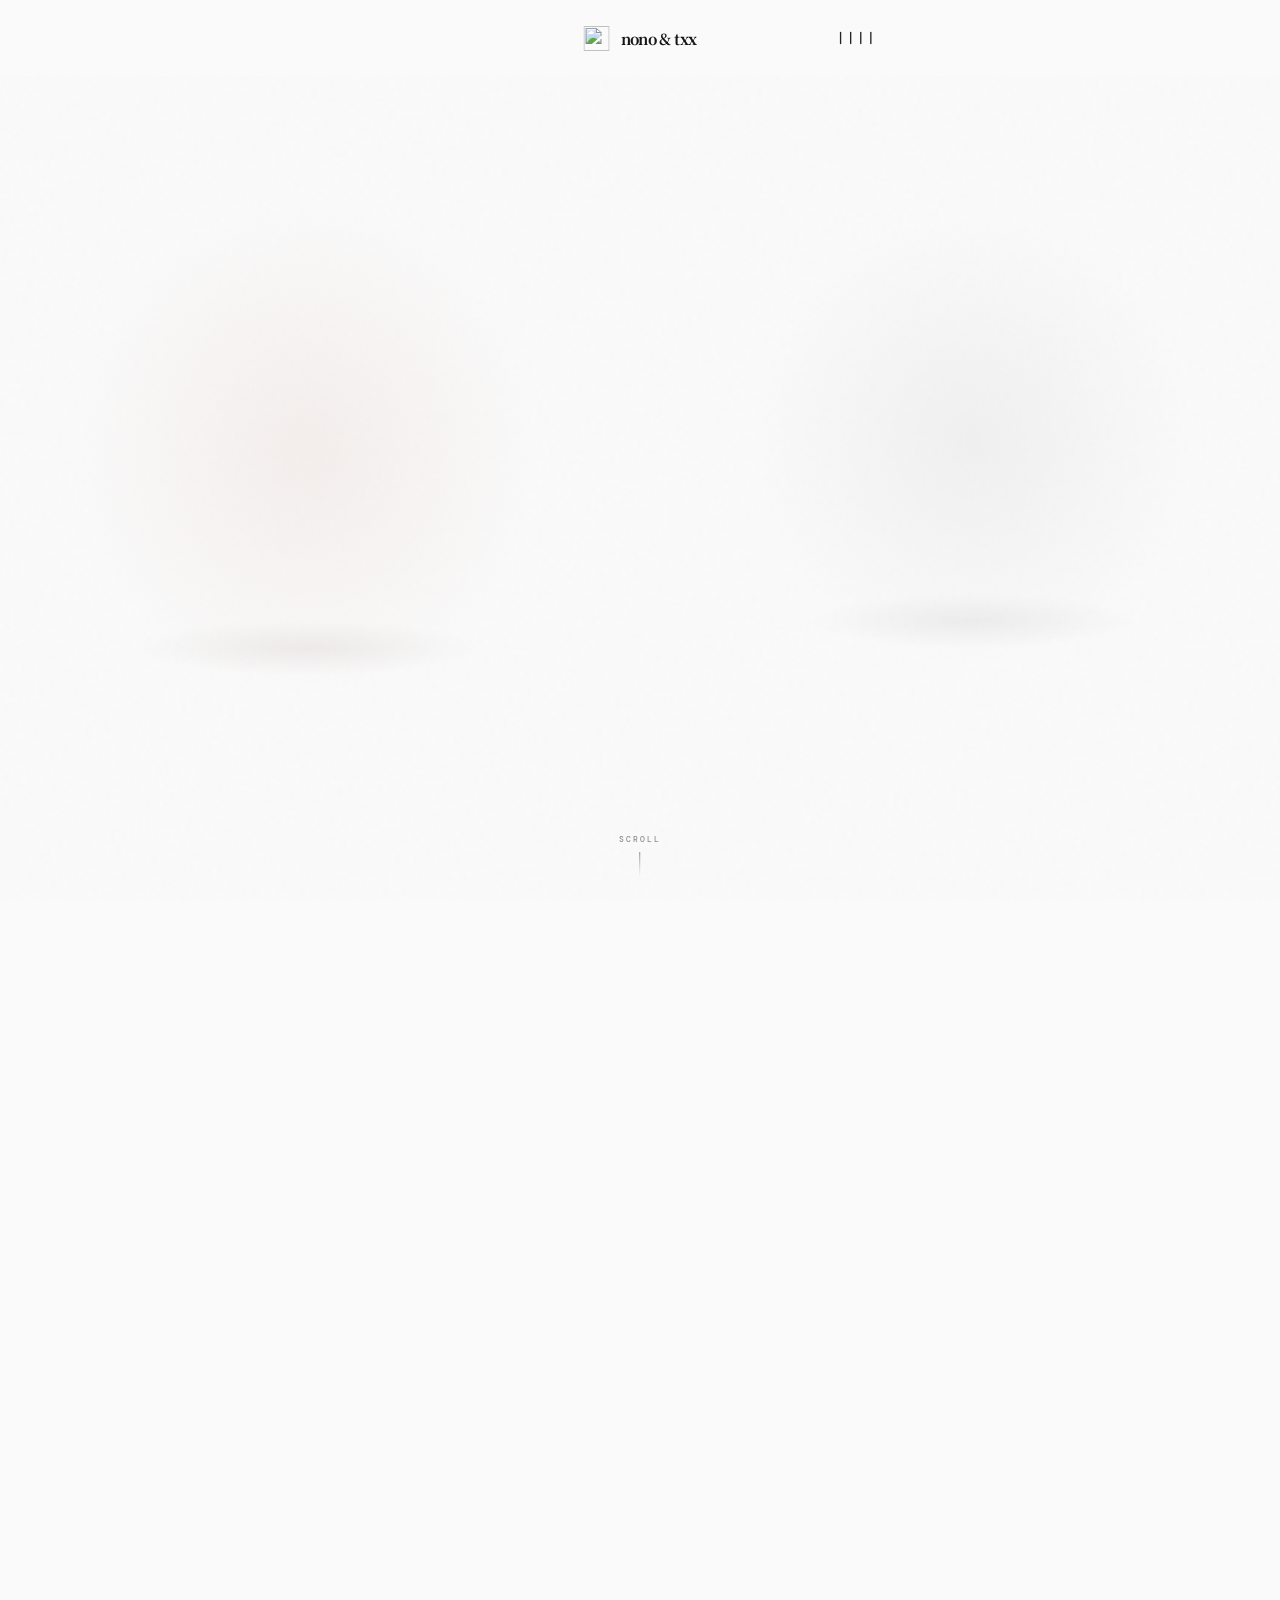
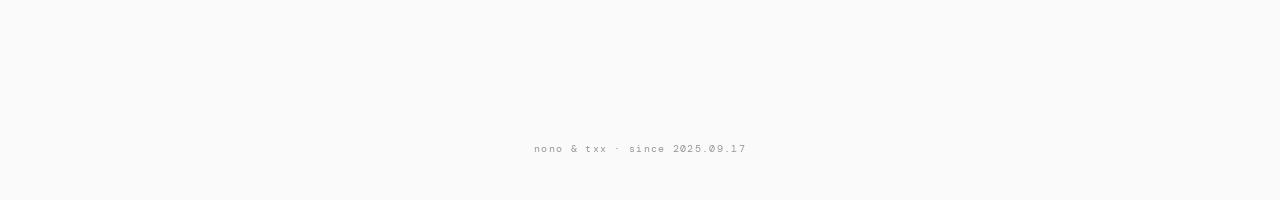
==== index.html @ c2d9bd1e "Publish public website" ====
<!doctype html>
<html lang="zh-CN">
<head>
  <meta charset="UTF-8"><meta name="viewport" content="width=device-width,initial-scale=1"><meta name="theme-color" content="#fafafa">
  <link rel="icon" type="image/png" href="assets/site-logo-128.png">
  <link rel="apple-touch-icon" href="assets/site-logo.png">
  <link rel="stylesheet" href="assets/page-transitions.css">
  <link rel="preconnect" href="https://fonts.googleapis.com">
  <link rel="preconnect" href="https://fonts.gstatic.com" crossorigin>
  <link rel="stylesheet" href="https://fonts.googleapis.com/css2?family=DM+Mono:wght@400;500&family=Noto+Serif+SC:wght@500;600;700;900&family=Plus+Jakarta+Sans:wght@400;500;600;700;800&display=swap" media="print" onload="this.media='all'">
  <noscript><link rel="stylesheet" href="https://fonts.googleapis.com/css2?family=DM+Mono:wght@400;500&family=Noto+Serif+SC:wght@500;600;700;900&family=Plus+Jakarta+Sans:wght@400;500;600;700;800&display=swap"></noscript>
  <title>nono&amp;txx</title>
  <style>
    :root{--ink:var(--ui-ink);--paper:var(--ui-bg);--line:var(--ui-line);--mist:#e7e4dc;--coral:var(--ui-accent);--lime:#d5f05d;--blue:var(--ui-accent);--muted:var(--ui-muted);font-family:var(--ui-font-sans);color:var(--ink);background:var(--paper)}*{box-sizing:border-box}html{scroll-behavior:smooth}body{min-width:320px;margin:0;overflow-x:hidden;background:var(--paper)}button,input,textarea,select{font:inherit}button{cursor:pointer}button:focus-visible,a:focus-visible,input:focus-visible,textarea:focus-visible{outline-color:var(--ui-focus);outline-offset:3px}.site-header{position:relative;z-index:10;display:flex;align-items:center;justify-content:space-between;max-width:1440px;height:84px;margin:auto;padding:0 34px}.wordmark{display:flex;gap:11px;align-items:center;padding:0;color:inherit;border:0;background:none;font-size:.95rem;font-weight:800;letter-spacing:-.04em}.mark{display:grid;width:27px;height:27px;place-items:center;color:var(--ink);border-radius:50%;background:var(--lime);font-size:13px;box-shadow:3px 3px 0 var(--ink)}.header-right{display:flex;gap:19px;align-items:center;color:#60605b;font:11px "DM Mono",monospace;letter-spacing:.04em}.round-btn,.write-btn,.archive-btn,.filter,.view-btn,.edit-btn,.close{color:inherit;border:0;background:none}.round-btn{display:grid;width:34px;height:34px;padding:0;place-items:center;border:1px solid #c8c4b9;border-radius:50%}.round-btn:hover{color:var(--coral);border-color:var(--coral)}
    .hero-wrap{position:relative;z-index:1;max-width:1440px;margin:auto;padding:15px 34px 80px}.hero{position:relative;isolation:isolate;min-height:635px;padding:clamp(40px,7vw,108px) clamp(28px,7.5vw,110px);overflow:hidden;color:#f7f5ef;border-radius:32px;background:#0d0f12}.hero:before{position:absolute;z-index:-2;inset:0;content:"";background:radial-gradient(circle at 21% 0%,#1f342d 0,transparent 35%),radial-gradient(circle at 92% 95%,#6d2a27 0,transparent 45%),#0d0f12}.hero:after{position:absolute;z-index:-1;top:-54%;right:-17%;width:76%;aspect-ratio:1;content:"";border:1px solid #ffffff1b;border-radius:50%;box-shadow:0 0 0 58px #ffffff08,0 0 0 116px #ffffff06,0 0 0 174px #ffffff04}.hero>.eyebrow,.hero>h1,.hero>.hero-copy,.hero>.hero-actions{position:relative;z-index:2}.hero>.hero-note,.hero>.orbit,.hero>.ticker{z-index:2}.ambient-canvas{position:absolute;z-index:0;inset:0;width:100%;height:100%;pointer-events:none;mix-blend-mode:screen;opacity:.78}.hero-grid{position:absolute;z-index:1;inset:0;pointer-events:none;opacity:.28;background-image:linear-gradient(#fff5 1px,transparent 1px),linear-gradient(90deg,#fff5 1px,transparent 1px);background-size:92px 92px;mask-image:radial-gradient(ellipse 75% 75% at 68% 45%,#000,transparent 83%)}.ambient-blobs{position:absolute;z-index:1;inset:0;overflow:hidden;pointer-events:none}.ambient-blobs i{position:absolute;display:block;width:33vw;height:33vw;min-width:300px;min-height:300px;border-radius:50%;filter:blur(68px);opacity:.17;mix-blend-mode:screen}.ambient-blobs i:first-child{top:-18%;right:7%;background:#e4674f;animation:drift-one 18s ease-in-out infinite alternate}.ambient-blobs i:nth-child(2){bottom:-27%;left:25%;background:#d5f05d;animation:drift-two 23s ease-in-out infinite alternate}@keyframes drift-one{to{transform:translate3d(-13%,18%,0) scale(1.15)}}@keyframes drift-two{to{transform:translate3d(18%,-12%,0) scale(.82)}}.eyebrow{display:flex;gap:9px;align-items:center;margin:0 0 24px;color:#d2d0c8;font:500 11px/1 "DM Mono",monospace;letter-spacing:.1em}.pulse{display:block;width:7px;height:7px;border-radius:50%;background:var(--lime);box-shadow:0 0 0 5px #d5f05d26}.hero h1{max-width:690px;margin:0;font:600 clamp(3.4rem,7.2vw,7.2rem)/.99 "Noto Serif SC","Songti SC",serif;letter-spacing:-.09em}.hero h1 em{color:var(--lime);font-style:normal}.hero-copy{max-width:408px;margin:31px 0 34px;color:#cdcbc4;font-size:15px;line-height:1.8}.hero-actions{display:flex;flex-wrap:wrap;gap:12px;align-items:center}.write-btn{position:relative;display:inline-flex;gap:24px;align-items:center;min-height:50px;padding:0 14px 0 20px;overflow:hidden;color:var(--ink);border-radius:999px;background:var(--lime);font-size:13px;font-weight:800;transition:transform .25s ease,background .25s}.write-btn b{display:grid;width:29px;height:29px;place-items:center;color:var(--paper);border-radius:50%;background:var(--ink);font-size:16px;transition:transform .25s}.write-btn:hover{background:#e5fb8f}.write-btn:hover b{transform:rotate(90deg)}.text-link{display:inline-flex;gap:8px;align-items:center;padding:12px;color:#e5e3dc;border:0;background:transparent;font-size:12px;font-weight:700}.text-link:after{content:"↗";font-size:17px;transition:transform .22s}.text-link:hover:after{transform:translate(3px,-3px)}.hero-note{position:absolute;right:8.2%;bottom:63px;width:184px;color:#dad8d1;font:11px/1.7 "DM Mono",monospace}.hero-note:before{display:block;width:28px;height:1px;margin-bottom:13px;content:"";background:var(--coral)}
    .orbit{position:absolute;right:3.7%;top:84px;width:min(36vw,455px);height:415px;pointer-events:none}.orbit-line{position:absolute;inset:22px 0 0 18px;border:1px solid #fff2;border-radius:50%;transform:rotate(-27deg)}.orbit-line:after{position:absolute;top:29px;right:11px;width:13px;height:13px;content:"";border-radius:50%;background:var(--coral);box-shadow:0 0 0 7px #ff6a4d22}.polaroid{position:absolute;overflow:hidden;border:1px solid #ffffff28;box-shadow:0 20px 50px #0006;pointer-events:auto;transform-style:preserve-3d;transition:transform .25s ease,box-shadow .25s ease;will-change:transform}.polaroid:hover{box-shadow:0 28px 65px #0009}.polaroid img{display:block;width:100%;height:100%;object-fit:cover;pointer-events:none;filter:saturate(.88) contrast(1.03)}.polaroid:after{position:absolute;right:13px;bottom:12px;display:grid;width:24px;height:24px;place-items:center;color:var(--ink);border-radius:50%;background:var(--lime);content:"♡";font-size:15px}.photo-a{top:0;left:11%;width:183px;height:238px;transform:rotate(-7deg)}.photo-b{top:123px;right:4%;width:209px;height:267px;transform:rotate(9deg)}.photo-c{bottom:8px;left:30%;width:152px;height:176px;transform:rotate(-1deg)}.ticker{position:absolute;right:0;bottom:0;left:0;display:flex;height:57px;overflow:hidden;color:#8e8d87;border-top:1px solid #ffffff1a;white-space:nowrap;font:500 10px/57px "DM Mono",monospace;letter-spacing:.14em}.ticker div{display:flex;flex-shrink:0;min-width:max-content;animation:ticker 30s linear infinite}.ticker span{padding:0 31px}.ticker b{color:var(--lime);font-size:13px}@keyframes ticker{to{transform:translateX(-100%)}}
    .dashboard{position:relative;z-index:1;max-width:1372px;margin:0 auto;padding:4px 34px 110px}.control-row{display:flex;gap:22px;align-items:center;justify-content:space-between;padding:0 0 24px;border-bottom:1px solid var(--line)}.views{display:flex;gap:6px}.view-btn{min-height:36px;padding:0 12px;color:#77756e;border-radius:999px;font-size:12px;font-weight:700}.view-btn.active{color:var(--paper);background:var(--ink)}.control-right{display:flex;gap:12px;align-items:center}.search{display:flex;gap:9px;align-items:center;width:210px;height:36px;padding:0 11px;border-bottom:1px solid #aaa69b}.search input{width:100%;color:var(--ink);border:0;outline:0;background:transparent;font-size:12px}.search input::placeholder{color:#97948a}.archive-btn{display:inline-flex;gap:7px;align-items:center;min-height:36px;padding:0 13px;border:1px solid var(--ink);border-radius:999px;font-size:12px;font-weight:800;transition:color .2s,background .2s}.archive-btn:hover{color:var(--paper);background:var(--ink)}
    .overview{display:grid;grid-template-columns:1.06fr 1.7fr .74fr;gap:18px;margin:37px 0 82px}.stat-panel{min-height:307px;padding:27px;border-radius:17px;background:#e7e4dc}.stat-label,.panel-label{color:#696861;font:500 10px/1 "DM Mono",monospace;letter-spacing:.12em}.number{margin:50px 0 3px;font:700 clamp(4.4rem,8vw,7.2rem)/.82 "DM Mono",monospace;letter-spacing:-.11em}.stat-panel p{max-width:200px;margin:20px 0 0;color:#66655f;font-size:12px;line-height:1.65}.small-label{display:block;margin-top:22px;color:#85827a;font:10px "DM Mono",monospace}.map-panel{position:relative;min-height:307px;padding:27px;overflow:hidden;color:#f7f5ef;border-radius:17px;background:#252622}.map-panel:before{position:absolute;inset:0;content:"";opacity:.45;background:repeating-radial-gradient(circle at 50% 48%,transparent 0 39px,#e5e0ca11 40px 41px),repeating-linear-gradient(83deg,transparent 0 68px,#e5e0ca0e 69px 70px);transform:rotate(-10deg) scale(1.3)}.map-panel>*{position:relative}.map-panel h2{max-width:310px;margin:24px 0 0;font:600 27px/1.26 "Noto Serif SC",serif;letter-spacing:-.07em}.route{position:absolute;right:16%;bottom:53px;left:12%;height:81px;border-top:1px dashed #d5f05d;border-radius:50%;transform:rotate(-7deg)}.route:before,.route:after{position:absolute;width:11px;height:11px;content:"";border-radius:50%;background:var(--lime);box-shadow:0 0 0 5px #d5f05d29}.route:before{top:-6px;left:5%}.route:after{top:-4px;right:2%}.route-note{position:absolute;right:25px;bottom:25px;color:#dbd9d0;font:10px "DM Mono",monospace}.heart-panel{position:relative;min-height:307px;padding:27px;overflow:hidden;border-radius:17px;background:var(--coral)}.heart-panel:after{position:absolute;right:-28px;bottom:-48px;color:#ffb49f;content:"♡";font:220px/.75 Georgia,serif}.heart-panel .big-heart{position:relative;z-index:1;display:block;margin:55px 0 19px;color:#241d1d;font-size:80px;line-height:.8;transform:rotate(-9deg)}.heart-panel p{position:relative;z-index:1;max-width:135px;margin:0;color:#332323;font-size:12px;font-weight:700;line-height:1.55}
    .section-heading{display:flex;gap:18px;align-items:end;justify-content:space-between;margin-bottom:26px}.section-heading p{margin:0 0 12px;color:#77746d;font:500 10px "DM Mono",monospace;letter-spacing:.12em}.section-heading h2{margin:0;font:600 clamp(2rem,4vw,3.6rem)/1 "Noto Serif SC",serif;letter-spacing:-.08em}.section-heading>span{color:#77746d;font:11px "DM Mono",monospace}.memory-grid{display:grid;grid-auto-rows:234px;grid-template-columns:1.3fr .8fr .8fr;gap:14px}.memory-card{position:relative;isolation:isolate;padding:20px;overflow:hidden;color:#f8f6ee;border-radius:15px;background:#363633;transition:transform .3s cubic-bezier(.2,.8,.2,1),box-shadow .3s}.memory-card:hover{z-index:1;box-shadow:0 24px 38px #1717152b;transform:translateY(-7px)}.memory-card .cover{position:absolute;z-index:-1;inset:0;width:100%;height:100%;object-fit:cover;filter:brightness(.69) saturate(.84);transition:transform .8s cubic-bezier(.2,.8,.2,1),filter .5s}.memory-card:hover .cover{filter:brightness(.79) saturate(1);transform:scale(1.07)}.memory-card .card-top,.memory-card .card-bottom{position:relative;display:flex;gap:11px;justify-content:space-between}.memory-card .card-top{color:#ffffffb8;font:10px "DM Mono",monospace}.tag-dot{display:block;width:8px;height:8px;border-radius:50%;background:var(--lime)}.memory-card h3{position:absolute;bottom:17px;left:20px;max-width:80%;margin:0;font:600 clamp(1.15rem,2.2vw,1.8rem)/1.1 "Noto Serif SC",serif;letter-spacing:-.06em}.memory-card .card-bottom{position:absolute;right:19px;bottom:20px;width:30px;height:30px;align-items:center;justify-content:center;border:1px solid #fff8;border-radius:50%;font-size:18px}.memory-card.large{grid-row:span 2}.memory-card.text-card{color:var(--ink);background:var(--lime)}.memory-card.text-card .cover{display:none}.memory-card.text-card h3{position:relative;bottom:auto;left:auto;max-width:310px;margin:64px 0 0;font-size:clamp(1.8rem,3.7vw,3rem)}.memory-card.text-card .card-bottom{color:var(--ink);border-color:#1d1d1d}.memory-card.coral-card{background:var(--coral)}.memory-card.coral-card .cover{display:none}.memory-card.coral-card h3{bottom:20px}.memory-card.coral-card:after{position:absolute;top:-58px;right:-29px;color:#ffb6a4;content:"01";font:120px/.8 "DM Mono",monospace;letter-spacing:-.12em}.memory-card.wide{grid-column:span 2}
    .timeline-section{margin-top:102px}.timeline-controls{display:flex;flex-wrap:wrap;gap:8px;margin:0 0 28px}.filter{padding:7px 11px;color:#5d5c57;border:1px solid var(--line);border-radius:999px;font:11px "DM Mono",monospace;transition:.2s}.filter:hover,.filter.active{color:var(--ink);border-color:var(--ink);background:var(--lime)}.timeline{display:grid;grid-template-columns:220px 1fr;border-top:1px solid var(--ink)}.timeline-side{padding-top:20px}.timeline-side h3{margin:0;font:700 11px "DM Mono",monospace;letter-spacing:.1em}.timeline-side span{display:block;margin-top:10px;color:#77746d;font:11px/1.55 "DM Mono",monospace}.entry{position:relative;display:grid;grid-template-columns:83px 1fr auto auto;gap:20px;align-items:start;padding:23px 0;opacity:0;border-bottom:1px solid var(--line);transform:translateY(18px);transition:opacity .55s ease,transform .55s ease}.entry.revealed{opacity:1;transform:none}.entry-date{color:#6b6963;font:11px "DM Mono",monospace}.entry-date b{display:block;margin-top:4px;color:var(--ink);font-size:20px;letter-spacing:-.08em}.entry-info h3{margin:0;font:600 19px/1.2 "Noto Serif SC",serif;letter-spacing:-.05em}.entry-info p{max-width:490px;margin:7px 0 0;color:#65635d;font-size:12px;line-height:1.65}.entry-tags{margin-top:11px;color:#77746d;font:10px "DM Mono",monospace}.entry-preview{position:relative;width:112px;height:82px;overflow:hidden;border-radius:8px;background:#dedbd1}.entry-preview img,.entry-preview video{display:block;width:100%;height:100%;object-fit:cover;transition:transform .5s}.entry-preview a{display:grid;width:100%;height:100%;padding:9px;place-items:center;color:#5b5a54;background:#e5e1d4;text-align:center;text-decoration:none;font-size:10px}.entry:hover .entry-preview img{transform:scale(1.08)}.edit-btn{align-self:center;padding:7px;color:#74716b;font:11px "DM Mono",monospace}.edit-btn:hover{color:var(--coral)}.empty{display:grid;min-height:260px;padding:25px;place-items:center;color:#68665f;border:1px dashed #aaa69b;border-radius:16px;text-align:center}.empty b{display:block;color:var(--ink);font:600 22px "Noto Serif SC",serif}.empty p{font-size:12px}.site-footer{position:relative;padding:35px 34px;color:#a5a197;border-top:1px solid var(--line);font:10px "DM Mono",monospace;text-align:center;letter-spacing:.08em}
    dialog{width:min(calc(100vw - 30px),570px);max-height:92dvh;padding:0;overflow:auto;color:var(--ink);border:0;border-radius:20px;background:var(--paper);box-shadow:0 30px 100px #0008}dialog::backdrop{background:#1112148c;backdrop-filter:blur(7px)}.dialog-inner{padding:26px}.dialog-head{display:flex;gap:12px;align-items:flex-start;justify-content:space-between;margin-bottom:24px}.dialog-head p{margin:5px 0 0;color:#77746d;font:10px "DM Mono",monospace;letter-spacing:.08em}.dialog-head h2{margin:0;font:600 28px/1.1 "Noto Serif SC",serif;letter-spacing:-.08em}.close{display:grid;width:33px;height:33px;place-items:center;border:1px solid var(--line);border-radius:50%;font-size:18px}.form{display:grid;gap:15px}.form label{color:#5c5a54;font-size:11px;font-weight:700}.form input,.form textarea,.form select{display:block;width:100%;margin-top:7px;padding:12px 0;color:var(--ink);border:0;border-bottom:1px solid #aaa69b;border-radius:0;outline:0;background:transparent;font-size:14px}.form textarea{min-height:100px;resize:vertical}.split{display:grid;grid-template-columns:1fr 1fr;gap:18px}.actions{display:flex;gap:8px;justify-content:flex-end;margin-top:8px}.cancel{padding:0 16px;color:#55534e;border:0;background:transparent;font-size:12px;font-weight:700}.save{min-height:42px;padding:0 17px;color:var(--paper);border:0;border-radius:999px;background:var(--ink);font-size:12px;font-weight:800}.sharebox{text-align:left}.sharebox>p{max-width:380px;color:#696761;font-size:13px;line-height:1.7}.sharebox input{width:100%;padding:12px;color:#4d4b46;border:1px solid var(--line);border-radius:8px;background:#eeece5;font:10px "DM Mono",monospace}.copy-note{margin:13px 0 0;color:#77746d;font-size:11px}.mobile-action{display:none}
    @media(max-width:900px){.hero{min-height:720px}.orbit{top:300px;right:-3%;width:450px;transform:scale(.85);transform-origin:right top}.hero-note{right:auto;bottom:77px;left:9%}.overview{grid-template-columns:1fr 1.5fr}.heart-panel{display:none}.memory-grid{grid-template-columns:1.15fr .85fr}.memory-card.wide{grid-column:auto}.memory-card.large{grid-row:span 1}.timeline{grid-template-columns:160px 1fr}}@media(max-width:620px){.hero{min-height:680px;padding:49px 25px;border-radius:22px}.hero h1{font-size:clamp(3.05rem,14.5vw,4.6rem)}.hero-copy{max-width:270px;font-size:13px}.orbit{top:349px;right:-63px;transform:scale(.58);transform-origin:right top}.hero-note{bottom:74px;left:26px;width:138px;font-size:9px}.ticker{height:44px;font-size:8px;line-height:44px}.dashboard{padding:0 18px 70px}.control-row{padding-bottom:15px}.control-right{gap:8px}.search{width:36px;padding:0;border:0}.search input{display:none}.archive-btn{width:35px;padding:0;justify-content:center;font-size:0}.archive-btn svg{width:16px}.overview{grid-template-columns:1fr;gap:10px;margin:27px 0 58px}.stat-panel,.map-panel{min-height:235px}.number{margin:37px 0 3px}.section-heading{align-items:start;margin-bottom:20px}.section-heading h2{font-size:2.1rem}.section-heading>span{padding-top:7px}.memory-grid{grid-auto-rows:183px;grid-template-columns:1fr 1fr;gap:8px}.memory-card{padding:14px;border-radius:12px}.memory-card h3{bottom:13px;left:14px;font-size:1rem}.memory-card .card-bottom{right:12px;bottom:13px;width:25px;height:25px;font-size:14px}.memory-card.large{grid-row:span 2;grid-column:span 2}.memory-card.text-card h3{margin:38px 0 0;font-size:1.85rem}.timeline-section{margin-top:68px}.timeline{grid-template-columns:1fr}.timeline-side{display:flex;align-items:baseline;justify-content:space-between;padding:0 0 13px}.timeline-side span{margin:0}.entry{grid-template-columns:54px 1fr;gap:10px;padding:17px 0}.entry-info h3{font-size:17px}.entry-preview{grid-column:2;width:100%;height:130px;margin-top:4px}.edit-btn{display:none}.split{grid-template-columns:1fr}.mobile-action{position:fixed;z-index:15;right:17px;bottom:17px;display:grid;width:52px;height:52px;place-items:center;color:var(--ink);border:1px solid var(--ink);border-radius:50%;background:var(--lime);box-shadow:4px 4px 0 var(--ink);font-size:23px}.site-footer{padding:27px 18px;font-size:8px}}@media(prefers-reduced-motion:reduce){*,*:before,*:after{scroll-behavior:auto!important;animation-duration:.001ms!important;animation-iteration-count:1!important;transition-duration:.001ms!important}.cursor-glow,.ambient-canvas,.ambient-blobs{display:none}}
    /* 中文回忆档案：原创的奶油白/森林绿沉浸式首屏 */
    :root{--ink:var(--ui-ink);--paper:var(--ui-bg);--line:var(--ui-line);--lime:#b7d879;--coral:var(--ui-accent);--blue:var(--ui-accent);--muted:var(--ui-muted)}
    .site-header{position:fixed;top:0;right:0;left:0;z-index:20;max-width:none;height:82px;padding:0 clamp(22px,5vw,76px);transition:background .3s,box-shadow .3s}
    .site-header.scrolled{background:#fafafa;box-shadow:none;backdrop-filter:none}
    .site-nav{display:flex;gap:25px;align-items:center}.site-nav button{padding:4px 0;color:#344036;border:0;background:transparent;font-size:12px;letter-spacing:.05em}.site-nav button:hover{opacity:.58}.wordmark{position:absolute;left:50%;font-family:"Noto Serif SC","Songti SC",serif;font-weight:700;transform:translateX(-50%)}.mark{width:21px;height:21px;color:#f6f3ec;background:#314536;box-shadow:none;font-size:10px}.header-right{font-family:inherit}.header-write{padding:10px 17px!important;color:#f6f3ec!important;border-radius:999px!important;background:#314536!important;font-size:12px!important;font-weight:700!important;transition:transform .25s,background .25s}.header-write:hover{background:#516d58!important;transform:translateY(-2px)}
    .hero-wrap{max-width:none;margin:0;padding:0}.hero{min-height:max(720px,100vh);padding:clamp(160px,20vh,230px) clamp(24px,11vw,170px) 70px;color:#27352b;border-radius:0;background:#d9dfd3}.wallpaper-backdrop{position:absolute;z-index:-4;inset:0;width:100%;height:100%;object-fit:cover;object-position:center 50%;filter:saturate(.82) contrast(.97) brightness(1.04);animation:slow-pan 18s ease-in-out infinite alternate}.hero:before{z-index:-3;background:linear-gradient(90deg,rgba(246,243,236,.9) 0%,rgba(246,243,236,.7) 39%,rgba(228,232,212,.38) 63%,rgba(210,223,200,.14) 100%)}@keyframes slow-pan{to{transform:scale(1.055)}}.hero:after{top:auto;right:-11%;bottom:-48%;width:74%;border-color:#27402a22;box-shadow:0 0 0 56px #27402a0a,0 0 0 112px #27402a08,0 0 0 168px #27402a06}.hero-grid{opacity:.2;background-image:linear-gradient(#31453621 1px,transparent 1px),linear-gradient(90deg,#31453621 1px,transparent 1px);mask-image:linear-gradient(90deg,transparent,#000 27%,#000)}.ambient-canvas{mix-blend-mode:multiply;opacity:.32}.ambient-blobs i{filter:blur(90px);opacity:.2;mix-blend-mode:multiply}.ambient-blobs i:first-child{background:#758d6b}.ambient-blobs i:nth-child(2){background:#d88d72}.hero>.eyebrow,.hero>h1,.hero>.hero-copy,.hero>.hero-actions{z-index:4}.eyebrow{margin-bottom:25px;color:#4b584d;font-family:"DM Mono",monospace;letter-spacing:.13em}.pulse{background:#6a945c;box-shadow:0 0 0 5px #6a945c2b}.hero h1{max-width:760px;font:600 clamp(3.2rem,6.9vw,7rem)/1.05 "Noto Serif SC","Songti SC",serif;letter-spacing:-.08em}.hero h1 em{color:#53754d}.hero-copy{max-width:470px;margin:27px 0 34px;color:#49554b;font-size:15px;line-height:1.85}.write-btn{color:#f6f3ec;background:#314536}.write-btn b{color:#314536;background:#d7ed9e}.write-btn:hover{background:#48664c}.text-link{color:#314536}.hero-note{right:7.5%;bottom:85px;color:#304234;font-family:"Noto Serif SC",serif;font-size:12px}.hero-note:before{background:#c66d58}.orbit{right:8%;top:20%;width:min(35vw,480px);height:440px;opacity:.95}.orbit-line{border-color:#31453642}.orbit-line:after{background:#c66d58;box-shadow:0 0 0 7px #c66d5824}.polaroid{border-color:#f9f6eb9c;box-shadow:0 24px 55px #20332635}.polaroid:after{color:#314536;background:#d7ed9e}.ticker{height:52px;color:#405044;border-color:#30423325;font-family:"DM Mono",monospace;line-height:52px}.ticker b{color:#6d905e}
    .overview{margin-top:62px}.stat-panel{background:#e5e8dc}.map-panel{background:#334536}.heart-panel{background:#c87561}.section-heading h2,.entry-info h3,.empty b,.dialog-head h2{font-family:"Noto Serif SC","Songti SC",serif}.site-footer{color:#617064}
    .eyebrow{font-size:0}.eyebrow:after{content:"NONO & TXX · 我们的回忆档案";font:500 11px/1 "DM Mono",monospace;letter-spacing:.11em}.ticker div{display:none}.ticker:after{content:"照片 / 地点 / 声音 / 故事　✦　平凡的日子，也值得被记住　✦　照片 / 地点 / 声音 / 故事　✦　平凡的日子，也值得被记住";display:block;min-width:max-content;padding-left:34px;animation:ticker 30s linear infinite}.stat-label{font-size:0}.stat-label:after{content:"相伴天数";font:500 10px/1 "DM Mono",monospace;letter-spacing:.12em}.map-panel .panel-label{font-size:0}.map-panel .panel-label:after{content:"我们的旅程 / 2025.09.17 至今";font:500 10px/1 "DM Mono",monospace;letter-spacing:.08em}.heart-panel .panel-label{font-size:0}.heart-panel .panel-label:after{content:"留住这一刻";font:500 10px/1 "DM Mono",monospace;letter-spacing:.12em}.route-note{font-size:0}.route-note:after{content:"从这里，到以后";font:10px "DM Mono",monospace}.timeline-section .section-heading p{font-size:0}.timeline-section .section-heading p:after{content:"按日期，也按心情";font:500 10px "DM Mono",monospace;letter-spacing:.12em}.timeline-section .section-heading>span{font-size:0}.timeline-section .section-heading>span:after{content:"回忆片段";font:11px "DM Mono",monospace}.timeline-side h3{font-size:0}.timeline-side h3:after{content:"2025.09.17\A 至今";white-space:pre;font:700 11px/1.4 "DM Mono",monospace;letter-spacing:.1em}.edit-btn{font-size:0}.edit-btn:after{content:"编辑";font:11px "DM Mono",monospace}.site-footer{font-size:0}.site-footer:after{content:"只属于我们的回忆档案 · 2026";font:10px "DM Mono",monospace;letter-spacing:.08em}
    @media(max-width:700px){.site-header{height:68px;padding:0 20px}.site-nav{display:none}.wordmark{position:static;transform:none}.header-right .header-note{display:none}.header-write{padding:9px 13px!important}.hero{min-height:760px;padding:140px 26px 54px}.hero h1{font-size:clamp(3rem,15vw,4.8rem)}.orbit{top:360px;right:-63px}.hero-note{bottom:72px;left:26px;right:auto}.overview{margin-top:35px}}
    /* Page one: intentionally quiet. Page two will be designed separately. */
    .grain,.cursor-glow{display:none}.site-header{height:76px;background:#fafafa;box-shadow:none!important}.site-nav,.header-right{display:none}.wordmark{color:#171717}.mark{color:#fff;background:#171717}.hero-wrap{padding:0}.hero.cover-page{min-height:100svh;padding:0;overflow:hidden;color:#171717;background:#fafafa}.hero.cover-page:before,.hero.cover-page:after,.cover-page .ambient-canvas,.cover-page .ambient-blobs,.cover-page .hero-grid,.cover-page .ticker,.cover-page .hero-note{display:none}.cover-brand{position:absolute;z-index:4;top:50%;left:50%;margin:0;color:#171717;font:600 clamp(1.15rem,2vw,1.8rem)/1 "Noto Serif SC","Songti SC",serif;letter-spacing:-.06em;transform:translate(-50%,-50%);white-space:nowrap}.cover-brand:before{display:block;margin:0 auto 13px;color:#a8a8a8;content:"♥";font:14px/1 sans-serif;text-align:center}.cover-portrait{position:absolute;z-index:2;bottom:14svh;width:min(41vw,610px);max-height:76svh;object-fit:contain;filter:none;transition:transform .6s cubic-bezier(.2,.8,.2,1)}.cover-portrait.girl{left:5vw}.cover-portrait.boy{right:5vw}.cover-page:hover .girl{transform:translate3d(1.1vw,-.8vw,0) rotate(-1deg)}.cover-page:hover .boy{transform:translate3d(-1.1vw,-.8vw,0) rotate(1deg)}.cover-page .hero-actions{display:none}.dashboard{display:none}@media(max-width:700px){.hero.cover-page{min-height:100svh}.cover-brand{top:47%;font-size:1.2rem}.cover-portrait{bottom:22svh;width:60vw;max-height:58svh}.cover-portrait.girl{left:-6vw}.cover-portrait.boy{right:-6vw}}
    .cover-brand{display:none}.cover-portrait{top:50%;bottom:auto;width:min(55vw,813px);max-height:78svh;transition:none;transform:translateY(-50%)!important}.cover-portrait.girl{left:-7vw;transform:translateY(-50%)!important}.cover-portrait.boy{right:-7vw;transform:translateY(-50%) rotate(-5deg)!important}.cover-page:hover .girl{transform:translateY(-50%)!important}.cover-page:hover .boy{transform:translateY(-50%) rotate(-5deg)!important}@media(max-width:700px){.cover-portrait{top:50%;bottom:auto;width:46vw;max-height:66svh}.cover-portrait.girl{left:2vw}.cover-portrait.boy{right:2vw}}
    .cover-portrait.girl{left:-3vw}.cover-portrait.boy{right:-3vw;transform:translateY(-50%) rotate(-10deg)!important}.cover-page:hover .boy{transform:translateY(-50%) rotate(-10deg)!important}
    .hero.cover-page{background:radial-gradient(circle at 18% 48%,rgba(214,185,172,.18),transparent 31%),radial-gradient(circle at 82% 46%,rgba(184,199,191,.16),transparent 30%),linear-gradient(180deg,#fff 0%,#fdfcfb 100%)}.hero.cover-page:before{display:block;z-index:0;opacity:.16;background-image:url("data:image/svg+xml,%3Csvg viewBox='0 0 160 160' xmlns='http://www.w3.org/2000/svg'%3E%3Cfilter id='p'%3E%3CfeTurbulence type='fractalNoise' baseFrequency='.95' numOctaves='3' stitchTiles='stitch'/%3E%3C/filter%3E%3Crect width='100%25' height='100%25' filter='url(%23p)' opacity='.16'/%3E%3C/svg%3E");mix-blend-mode:multiply}.cover-details{position:absolute;z-index:1;inset:0;overflow:hidden;pointer-events:none}.cover-details:before{position:absolute;top:50%;left:50%;width:min(47vw,690px);aspect-ratio:1;content:"";border:1px solid rgba(39,39,39,.055);border-radius:50%;box-shadow:0 0 0 54px rgba(39,39,39,.018),0 0 0 108px rgba(39,39,39,.012);transform:translate(-50%,-50%)}.cover-details:after{position:absolute;right:9vw;bottom:8.5vh;left:9vw;height:1px;content:"";background:linear-gradient(90deg,transparent,rgba(38,38,38,.13) 18%,rgba(38,38,38,.13) 82%,transparent)}.cover-details i{position:absolute;display:block;border:1px solid rgba(65,65,65,.075);border-radius:50%}.cover-details i:first-child{top:18%;left:5%;width:29vw;aspect-ratio:1;border-right-color:transparent;border-bottom-color:transparent;transform:rotate(-18deg)}.cover-details i:nth-child(2){right:4%;bottom:13%;width:25vw;aspect-ratio:1;border-top-color:transparent;border-left-color:transparent;transform:rotate(14deg)}.cover-details i:nth-child(3){top:14%;left:50%;width:48px;height:22px;border:0;border-radius:0;background:radial-gradient(circle,rgba(48,48,48,.22) 1px,transparent 1.5px);background-size:12px 11px;transform:translateX(-50%);opacity:.42}.cover-details span{position:absolute;width:5px;height:5px;border:1px solid rgba(45,45,45,.2);border-radius:50%}.cover-details span:first-of-type{top:24%;left:47%}.cover-details span:last-of-type{right:46%;bottom:19%}.cover-portrait{filter:drop-shadow(0 28px 24px rgba(57,41,34,.1))}
    .cover-details:before,.cover-details:after,.cover-details i{display:none}.motion-sequence{position:relative;height:200svh;background:#fafafa}.motion-sequence .hero-wrap{position:sticky;top:0;height:100svh}
    .hero.cover-page{background:#fafafa}.motion-decoder{position:absolute;z-index:3;top:50%;width:min(55vw,813px);height:auto;opacity:0;pointer-events:none;transform:translate3d(var(--motion-x,0vw),-50%,0) scale(.6667);filter:brightness(1.07) contrast(1.09) saturate(1.02);mix-blend-mode:multiply;will-change:transform;cursor:pointer}.motion-decoder#girlMotion{left:-3vw;-webkit-mask-image:radial-gradient(ellipse 64% 52% at 50% 46%,#000 0%,#000 78%,transparent 96%);mask-image:radial-gradient(ellipse 64% 52% at 50% 46%,#000 0%,#000 78%,transparent 96%)}.motion-decoder#boyMotion{top:48%;right:-3vw;width:min(59vw,860px);filter:brightness(1.06) contrast(1.04) saturate(1.03);mix-blend-mode:multiply;-webkit-mask-image:radial-gradient(ellipse 50% 30% at 50% 48%,#000 0%,#000 94%,transparent 100%),linear-gradient(180deg,#000 0%,#000 70%,transparent 72%);-webkit-mask-composite:source-in;mask-image:radial-gradient(ellipse 50% 30% at 50% 48%,#000 0%,#000 94%,transparent 100%),linear-gradient(180deg,#000 0%,#000 70%,transparent 72%);mask-composite:intersect}.motion-decoder#girlMotion.is-active,.motion-decoder#boyMotion.is-active{pointer-events:auto}
    .archive-intro{position:absolute;z-index:2;top:50%;left:50%;width:min(37vw,500px);color:#252525;text-align:center;transform:translate(-50%,-46%);pointer-events:none}.archive-intro .reveal-line{opacity:0;transform:translateY(18px);will-change:opacity,transform}.archive-intro .archive-title{margin:0;font:400 clamp(3.2rem,6vw,5.8rem)/.8 "Snell Roundhand","Apple Chancery",cursive;letter-spacing:0}.archive-since{display:flex;align-items:center;justify-content:center;gap:clamp(28px,4vw,60px);margin:31px 0 27px;color:#939393;font:500 clamp(10px,1.1vw,14px)/1 "DM Mono",monospace;letter-spacing:.16em}.archive-since span{font-size:inherit}.archive-since b{color:#5f775f;font:500 clamp(18px,2.1vw,28px)/1 "Noto Serif SC",serif;letter-spacing:.12em}.archive-menu{margin:0;padding:16px 0;border-top:1px solid rgba(222,222,222,var(--menu-opacity,0));border-bottom:1px solid rgba(222,222,222,var(--menu-opacity,0))}.archive-row{display:grid;grid-template-columns:34px 1fr auto;gap:16px;align-items:baseline;min-height:45px;padding:9px 4px;text-align:left}.archive-row small{color:#aaa;font:11px/1 "DM Mono",monospace}.archive-row strong{font:500 clamp(14px,1.4vw,19px)/1.2 "Noto Serif SC",serif;letter-spacing:.08em}.archive-row em{color:#858585;font:italic 15px/1 Georgia,"Times New Roman",serif}.archive-foot{margin:24px 0 0;color:#a0a0a0;font:500 10px/1 "DM Mono",monospace;letter-spacing:.28em}@media(max-width:700px){.archive-intro{width:56vw;transform:translate(-50%,-43%)}.archive-intro .archive-title{font-size:2.8rem}.archive-since{gap:16px;margin:19px 0 16px;font-size:7px}.archive-since b{font-size:14px}.archive-menu{padding:8px 0}.archive-row{grid-template-columns:24px 1fr;gap:7px;min-height:31px;padding:5px 10px}.archive-row small{font-size:8px}.archive-row strong{font-size:11px}.archive-row em{display:none}.archive-foot{margin-top:15px;font-size:7px}}
    .archive-menu{position:relative;border:0}.archive-menu:before,.archive-menu:after{position:absolute;left:25%;width:50%;height:1px;content:"";background:rgba(222,222,222,var(--menu-opacity,0))}.archive-menu:before{top:0}.archive-menu:after{bottom:0}.archive-row{display:flex;align-items:center;justify-content:center;text-align:center}
    .archive-menu{pointer-events:auto}.menu-label{position:relative;display:flex;width:min(70%,160px);min-height:32px;align-items:center;justify-content:center;transition:transform .34s cubic-bezier(.2,.9,.2,1.18);will-change:transform}.menu-point{position:absolute;display:block;width:5px;height:5px;border-radius:50%;background:#252525;opacity:.48;transition:width .28s cubic-bezier(.2,.8,.2,1),height .28s cubic-bezier(.2,.8,.2,1),opacity .28s}.menu-point.top{top:0;left:50%;transform:translate(-50%,-50%)}.menu-point.bottom{bottom:0;left:50%;transform:translate(-50%,50%)}.menu-point.left{top:50%;left:0;transform:translate(-50%,-50%)}.menu-point.right{top:50%;right:0;transform:translate(50%,-50%)}.archive-row:hover .menu-label{transform:scale(1.1)}.archive-row:hover .menu-point{opacity:.78}.archive-row:hover .menu-point.top,.archive-row:hover .menu-point.bottom{width:28px;height:3px}.archive-row:hover .menu-point.left,.archive-row:hover .menu-point.right{width:3px;height:20px}@media(prefers-reduced-motion:reduce){.menu-label,.menu-point{transition:none}}
    .menu-point{width:1.2px;height:1.2px;opacity:.24}.archive-row:focus-visible{outline:0}.archive-row:hover .menu-label,.archive-row:focus-visible .menu-label{transform:scale(1.1)}.archive-row:hover .menu-point,.archive-row:focus-visible .menu-point{border-radius:0;opacity:.42}.archive-row:hover .menu-point.top,.archive-row:hover .menu-point.bottom,.archive-row:focus-visible .menu-point.top,.archive-row:focus-visible .menu-point.bottom{width:16px;height:.5px}.archive-row:hover .menu-point.left,.archive-row:hover .menu-point.right,.archive-row:focus-visible .menu-point.left,.archive-row:focus-visible .menu-point.right{width:.5px;height:11px}
    body.profile-open{overflow:hidden;animation:none}body.profile-open .motion-sequence,body.profile-open .site-header{visibility:hidden}.profile-layer{position:fixed;z-index:80;inset:0;isolation:isolate;visibility:hidden;overflow-y:auto;color:#202020;background:#fafafa;opacity:0;pointer-events:none;transform:translateY(18px);transition:opacity .48s ease,transform .6s cubic-bezier(.2,.8,.2,1),visibility 0s .6s;overscroll-behavior:contain}.profile-layer.is-open{visibility:visible;opacity:1;pointer-events:auto;transform:none;transition-delay:0s}.profile-head{position:fixed;z-index:3;top:0;left:0;right:0;display:flex;height:76px;align-items:center;justify-content:space-between;padding:0 42px;background:rgba(255,255,255,.86);box-shadow:0 12px 34px rgba(32,32,32,.028);backdrop-filter:blur(14px)}.profile-head span{font:500 10px/1 "DM Mono",monospace;letter-spacing:.22em;text-transform:uppercase}.profile-close{padding:8px 0;color:#777;border:0;background:none;font:500 10px/1 "DM Mono",monospace;letter-spacing:.18em;cursor:pointer}.profile-close:hover{color:#202020}.profile-page{display:grid;min-height:100svh;grid-template-columns:minmax(290px,42vw) 1fr;align-items:center;padding:116px clamp(42px,7vw,118px) 72px;gap:clamp(44px,8vw,140px);box-sizing:border-box}.profile-page:first-of-type{background:#fff}.profile-page+.profile-page{border-top:1px solid rgba(32,32,32,.07)}.profile-portrait-wrap{position:sticky;top:112px;align-self:start;display:flex;min-height:calc(100svh - 180px);align-items:center;justify-content:center;isolation:isolate}.profile-portrait-wrap::before{position:absolute;z-index:-1;width:72%;aspect-ratio:1;border-radius:50%;background:radial-gradient(circle,rgba(164,93,99,.09),rgba(198,181,170,.035) 52%,transparent 74%);filter:blur(14px);content:""}.profile-portrait{position:relative;display:block;width:min(38vw,570px);max-height:72svh;border:0;background:transparent;object-fit:contain;cursor:pointer;filter:brightness(1.04) contrast(1.03) saturate(.92);mix-blend-mode:multiply;-webkit-mask-image:radial-gradient(ellipse 58% 48% at 50% 48%,#000 0%,#000 82%,transparent 100%);mask-image:radial-gradient(ellipse 58% 48% at 50% 48%,#000 0%,#000 82%,transparent 100%);transition:transform .45s cubic-bezier(.2,.8,.2,1)}.profile-portrait:hover{transform:scale(.985)}.profile-copy{max-width:660px}.profile-kicker{margin:0 0 30px;color:#7f8d80;font:500 10px/1 "DM Mono",monospace;letter-spacing:.28em;text-transform:uppercase}.profile-name{margin:0;font:400 clamp(4.8rem,10vw,9.5rem)/.78 "Snell Roundhand","Apple Chancery",cursive;letter-spacing:-.055em}.profile-note{max-width:450px;margin:44px 0 0;color:#686868;font:400 clamp(14px,1.2vw,18px)/1.9 "Noto Serif SC","Songti SC",serif}.profile-index{display:block;margin-bottom:34px;color:#aaa;font:500 10px/1 "DM Mono",monospace;letter-spacing:.2em}.profile-section-title{margin:0 0 58px;font:400 clamp(2.2rem,4vw,4.5rem)/1.05 "Noto Serif SC","Songti SC",serif;letter-spacing:.04em}.profile-fields{display:grid;grid-template-columns:repeat(2,minmax(0,1fr));gap:38px 52px}.profile-field{min-height:54px;border-bottom:1px solid rgba(32,32,32,.16)}.profile-field span{display:block;margin-bottom:24px;color:#999;font:500 9px/1 "DM Mono",monospace;letter-spacing:.22em;text-transform:uppercase}.profile-quote{max-width:720px;margin:0;font:400 clamp(2.1rem,4.4vw,5rem)/1.35 "Noto Serif SC","Songti SC",serif}.profile-sign{margin:54px 0 0;color:#5f775f;font:500 10px/1 "DM Mono",monospace;letter-spacing:.24em}.profile-hint{position:absolute;right:42px;bottom:30px;color:#aaa;font:500 9px/1 "DM Mono",monospace;letter-spacing:.16em}@media(max-width:760px){.profile-head{height:64px;padding:0 20px}.profile-page{grid-template-columns:1fr;min-height:auto;padding:94px 24px 64px;gap:18px}.profile-page:first-of-type{min-height:100svh}.profile-portrait-wrap{position:relative;top:auto;min-height:42svh}.profile-portrait{width:min(82vw,470px);max-height:48svh}.profile-copy{text-align:center}.profile-name{font-size:clamp(4.6rem,24vw,7rem)}.profile-note{margin:30px auto 0}.profile-fields{grid-template-columns:1fr}.profile-page:not(:first-of-type){padding-top:80px;padding-bottom:90px}.profile-hint{right:20px;bottom:18px}}
    @media(prefers-reduced-motion:reduce){.profile-layer,.profile-portrait{transition:none}}
    .profile-gallery-page{display:grid;min-height:100svh;padding-top:76px;grid-template-rows:1fr 1fr;background:#fafafa}.profile-gallery-layer{position:relative;display:grid;min-height:calc((100svh - 76px)/2);grid-template-columns:minmax(190px,27vw) 1fr;align-items:center;overflow:hidden;border-top:1px solid rgba(32,32,32,.08)}.profile-gallery-copy{padding-left:clamp(42px,7vw,118px)}.profile-gallery-copy span{display:block;margin-bottom:15px;color:#aaa;font:500 9px/1 "DM Mono",monospace;letter-spacing:.22em}.profile-gallery-copy h3{margin:0;color:#292929;font:400 clamp(1.7rem,3.2vw,3.5rem)/1.05 "Noto Serif SC","Songti SC",serif;letter-spacing:.02em}.profile-gallery-copy p{margin:11px 0 0;color:#8b8b8b;font:10px/1.5 "DM Mono",monospace;letter-spacing:.12em}.profile-carousel{position:relative;height:100%;min-height:330px;overflow:hidden;outline:0}.profile-gallery-stage{position:absolute;inset:0}.profile-gallery-card{position:absolute;top:50%;display:block;width:min(31vw,420px);height:min(31vh,290px);padding:0;overflow:hidden;border:1px solid rgba(34,34,34,.1);border-radius:4px;background:#f0eee9;box-shadow:0 18px 48px rgba(39,34,29,.12);transition:transform .55s cubic-bezier(.22,.78,.2,1),opacity .38s;transform-origin:center}.profile-gallery-card img{display:block;width:100%;height:100%;object-fit:contain;background:#eeeae3}.profile-gallery-card.is-current{z-index:3;left:50%;transform:translate(-50%,-50%)}.profile-gallery-card.is-prev{z-index:1;left:0;opacity:.5;transform:translate(-43%,-50%) scale(.86);-webkit-mask-image:linear-gradient(90deg,transparent 0,#000 58%);mask-image:linear-gradient(90deg,transparent 0,#000 58%)}.profile-gallery-card.is-next{z-index:1;right:0;opacity:.5;transform:translate(43%,-50%) scale(.86);-webkit-mask-image:linear-gradient(90deg,#000 42%,transparent 100%);mask-image:linear-gradient(90deg,#000 42%,transparent 100%)}.profile-gallery-empty{position:absolute;inset:0;display:grid;place-items:center;color:#aaa;text-align:center;font:10px/1.8 "DM Mono",monospace;letter-spacing:.1em}.profile-gallery-meta{position:absolute;z-index:4;right:24px;bottom:22px;left:24px;text-align:center;pointer-events:none}.profile-gallery-meta b{display:block;margin-bottom:5px;color:#35312e;font:500 15px/1.3 "Noto Serif SC","Songti SC",serif}.profile-gallery-meta span{display:block;overflow:hidden;color:#817b75;font:11px/1.45 "Noto Serif SC","Songti SC",serif;text-overflow:ellipsis;white-space:nowrap}.profile-gallery-layer[data-layer="self"] .profile-gallery-meta{display:none}.profile-gallery-manage{position:absolute;z-index:6;top:22px;right:26px;display:grid;width:31px;height:31px;padding:0;place-items:center;color:#333;border:1px solid rgba(32,32,32,.42);border-radius:3px;background:rgba(250,250,250,.78);font:300 20px/1 sans-serif;backdrop-filter:blur(8px)}.profile-gallery-manage:hover{color:#fff;background:#222}.profile-manager-meta.is-hidden{display:none}.profile-manager-list{display:grid;gap:8px;margin-top:20px}.profile-manager-item{display:grid;grid-template-columns:54px 1fr auto;gap:12px;align-items:center;padding:9px;border:1px solid var(--line);border-radius:9px}.profile-manager-item img{width:54px;height:54px;object-fit:cover;border-radius:5px;background:#eee}.profile-manager-item b,.profile-manager-item span{display:block}.profile-manager-item b{font-size:12px}.profile-manager-item span{margin-top:4px;color:#888;font-size:10px}.profile-manager-actions{display:flex;gap:5px}.profile-manager-actions button{padding:7px 9px;color:#555;border:1px solid #d5d0c5;border-radius:4px;background:transparent;font-size:10px}.profile-manager-actions .profile-remove{color:#9a4e4e}.profile-manager-empty{padding:20px 0;color:#999;text-align:center;font-size:11px}.profile-manager-note{margin:12px 0 0;color:#888;font-size:10px;line-height:1.6}.profile-edit-cancel[hidden]{display:none}.profile-gallery-card:focus-visible,.profile-gallery-manage:focus-visible{outline:2px solid #333;outline-offset:3px}@media(max-width:760px){.profile-gallery-page{padding-top:64px}.profile-gallery-layer{min-height:560px;grid-template-columns:1fr;grid-template-rows:auto 1fr}.profile-gallery-copy{padding:34px 24px 0;text-align:center}.profile-carousel{min-height:430px}.profile-gallery-card{width:min(64vw,360px);height:300px}.profile-gallery-meta{bottom:24px}.profile-gallery-manage{top:18px;right:18px}}
    .profile-gallery-layer[data-layer="self"],.profile-gallery-layer[data-layer="partner"]{grid-template-columns:1fr}.profile-gallery-layer[data-layer="self"] .profile-carousel,.profile-gallery-layer[data-layer="partner"] .profile-carousel{grid-column:1/-1}.profile-gallery-layer[data-layer="partner"] .profile-gallery-copy{position:absolute;z-index:5;top:25px;left:clamp(28px,4vw,64px);padding:0;pointer-events:none}.profile-gallery-layer[data-layer="partner"] .profile-gallery-copy h3{font:500 clamp(14px,1.15vw,18px)/1.2 "Noto Serif SC","Songti SC",serif;letter-spacing:.05em}.profile-gallery-stage{--gallery-card-width:clamp(170px,18vw,300px);display:flex;align-items:center;gap:clamp(14px,1.5vw,24px);padding:52px calc(50% - var(--gallery-card-width)/2) 16px;overflow-x:auto;overflow-y:hidden;scrollbar-width:none;-webkit-mask-image:linear-gradient(90deg,transparent 0,#000 8%,#000 92%,transparent 100%);mask-image:linear-gradient(90deg,transparent 0,#000 8%,#000 92%,transparent 100%)}.profile-gallery-stage::-webkit-scrollbar{display:none}.profile-gallery-card,.profile-gallery-card.is-prev,.profile-gallery-card.is-next,.profile-gallery-card.is-current{position:relative;z-index:1;top:auto;right:auto;left:auto;flex:0 0 var(--gallery-card-width);width:var(--gallery-card-width);height:clamp(190px,26vh,260px);border-color:rgba(34,34,34,.07);border-radius:14px;box-shadow:0 12px 34px rgba(39,34,29,.075);opacity:.74;transform:scale(.985);-webkit-mask-image:none;mask-image:none;transition:opacity .3s,transform .3s,box-shadow .3s}.profile-gallery-card.is-current{z-index:2;opacity:1;transform:scale(1);box-shadow:0 18px 46px rgba(39,34,29,.105)}.profile-gallery-empty{position:relative;inset:auto;flex:0 0 100%;height:100%}.profile-gallery-meta{bottom:12px}.profile-gallery-playback{position:absolute;z-index:6;right:30px;bottom:20px;display:grid;width:30px;height:30px;padding:0;place-items:center;color:#4f4f4f;border:1px solid rgba(32,32,32,.16);border-radius:50%;background:rgba(250,250,250,.8);font:500 9px/1 -apple-system,BlinkMacSystemFont,sans-serif;backdrop-filter:blur(10px);transition:color .2s,border-color .2s,background .2s}.profile-gallery-playback:hover{color:#111;border-color:rgba(32,32,32,.35);background:#fff}.profile-gallery-playback[hidden]{display:none}@media(prefers-reduced-motion:reduce){.profile-gallery-playback{display:none}}@media(max-width:760px){.profile-gallery-layer[data-layer="partner"] .profile-gallery-copy{top:24px;left:22px}.profile-gallery-stage{--gallery-card-width:min(62vw,300px);gap:16px;padding-top:58px}.profile-gallery-card,.profile-gallery-card.is-prev,.profile-gallery-card.is-next,.profile-gallery-card.is-current{height:240px}.profile-gallery-playback{right:20px;bottom:18px}}
    .cross-field{display:none}.archive-intro .archive-title{position:relative}.archive-intro .archive-title:before,.archive-intro .archive-title:after{position:absolute;left:50%;content:"";background:#a54843;opacity:.66;transform:translateX(-50%)}.archive-intro .archive-title:before{top:-29px;width:1.5px;height:19px}.archive-intro .archive-title:after{top:-23px;width:11px;height:1.5px}
    .wordmark img.mark{width:26px;height:25px;object-fit:contain;border-radius:0;background:transparent;box-shadow:none}
    .site-footer{z-index:6;height:76px;margin-top:-76px;padding:18px 34px 38px;color:#969696;border-top:0;font-size:10px;letter-spacing:.13em;pointer-events:none}.site-footer:after{content:none}
    .archive-since b,.profile-kicker,.profile-sign{color:#a45d63}
    .music-toggle{position:absolute;top:50%;left:calc(50% + min(17vw,245px));width:26px;height:26px;padding:0;overflow:hidden;border:0;border-radius:50%;background:transparent;box-shadow:none;transform:translate(-50%,-50%);transition:transform .2s}.music-toggle:hover{transform:translate(-50%,-50%) scale(1.04)}.music-toggle[aria-pressed="true"]{border:0;box-shadow:none}.music-toggle video{display:block;width:100%;height:100%;object-fit:cover;pointer-events:none}
    .music-toggle{width:44px;height:36px;overflow:visible;border-radius:0}.music-viz{display:block;width:100%;height:100%;overflow:visible}.music-viz .bar,.music-viz .bridge{fill:none;stroke:#242424;stroke-width:1.35;stroke-linecap:round;vector-effect:non-scaling-stroke}.music-viz .bar{opacity:0;transform-box:fill-box;transform-origin:center;transition:opacity .2s}.music-viz .bar:nth-child(odd){opacity:1}.music-viz .bridge{opacity:0;stroke-dasharray:100;stroke-dashoffset:100}.music-toggle.is-starting .start-bridge{opacity:.72;animation:music-draw .62s cubic-bezier(.3,.75,.2,1) forwards}.music-toggle.is-starting .bar:nth-child(even){animation:music-bar-in .18s .42s forwards}.music-toggle.is-playing .bar{opacity:1;animation:music-meter var(--d,.7s) ease-in-out var(--delay,0s) infinite alternate}.music-toggle.is-stopping .stop-bridge{opacity:.72;animation:music-draw .62s cubic-bezier(.3,.75,.2,1) forwards}.music-toggle.is-stopping .bar:nth-child(even){opacity:0;transition-delay:.38s}@keyframes music-draw{to{stroke-dashoffset:0}}@keyframes music-bar-in{to{opacity:1}}@keyframes music-meter{0%{transform:scaleY(.35)}35%{transform:scaleY(.9)}70%{transform:scaleY(.55)}100%{transform:scaleY(1.25)}}@media(prefers-reduced-motion:reduce){.music-toggle.is-starting .start-bridge,.music-toggle.is-stopping .stop-bridge,.music-toggle.is-playing .bar{animation:none}.music-toggle.is-playing .bar{opacity:1}}
    #profilePhotoFile{color:#898279;font-size:11px}
    #profilePhotoFile::file-selector-button{margin-right:12px;padding:9px 14px;color:#fff;border:0;border-radius:999px;background:#242424;font:600 11px/1 inherit;cursor:pointer;transition:background .2s,transform .2s}
    #profilePhotoFile::file-selector-button:hover{background:#000;transform:translateY(-1px)}
    .scroll-cue{position:absolute;z-index:6;bottom:24px;left:50%;display:grid;gap:9px;justify-items:center;color:#8e8e8e;font:500 8px/1 "DM Mono",monospace;letter-spacing:.24em;pointer-events:none;transform:translateX(-50%);transition:opacity .2s linear}
    .scroll-cue:after{width:1px;height:24px;content:"";background:linear-gradient(#8e8e8e,transparent);animation:scroll-cue 1.8s ease-in-out infinite;transform-origin:top}
    @keyframes scroll-cue{0%,100%{opacity:.25;transform:scaleY(.45)}50%{opacity:.85;transform:scaleY(1)}}
    @media(prefers-reduced-motion:reduce){.scroll-cue:after{animation:none}}
    .hero.cover-page::after{display:block;z-index:1;inset:0;width:auto;aspect-ratio:auto;border:0;border-radius:0;box-shadow:none;background:radial-gradient(ellipse 25% 38% at 24% 50%,rgba(191,139,120,.11),transparent 72%),radial-gradient(ellipse 24% 35% at 76% 49%,rgba(141,152,143,.1),transparent 72%),radial-gradient(ellipse 18% 4% at 24% 72%,rgba(92,70,59,.075),transparent 76%),radial-gradient(ellipse 17% 4% at 76% 69%,rgba(69,75,70,.065),transparent 76%);pointer-events:none}
    .archive-row:hover .menu-label,.archive-row:focus-visible .menu-label{transform:translateY(-1px)}.profile-layer{transition:opacity .24s ease,transform .36s var(--ui-ease-out),visibility 0s .36s}.profile-portrait{transition:opacity .2s ease}.profile-portrait:hover{opacity:.94;transform:none}.music-toggle{transition:opacity .2s ease}.music-toggle:hover{opacity:.68;transform:translate(-50%,-50%)}
  </style>
</head>
<body>
  <header class="site-header"><button class="wordmark" id="home" type="button" aria-label="回到首页"><img class="mark" src="assets/site-logo-128.png" alt=""><span>nono &amp; txx</span></button><button class="music-toggle" id="musicToggle" type="button" aria-label="播放音乐" aria-pressed="false"><svg class="music-viz" viewBox="0 0 48 36" aria-hidden="true"><g><line class="bar" x1="5" y1="12" x2="5" y2="24" style="--d:.62s;--delay:-.2s"/><line class="bar" x1="10.5" y1="12" x2="10.5" y2="24" style="--d:.79s;--delay:-.5s"/><line class="bar" x1="16" y1="12" x2="16" y2="24" style="--d:.68s;--delay:-.1s"/><line class="bar" x1="21.5" y1="12" x2="21.5" y2="24" style="--d:.91s;--delay:-.7s"/><line class="bar" x1="27" y1="12" x2="27" y2="24" style="--d:.73s;--delay:-.35s"/><line class="bar" x1="32.5" y1="12" x2="32.5" y2="24" style="--d:.84s;--delay:-.62s"/><line class="bar" x1="38" y1="12" x2="38" y2="24" style="--d:.66s;--delay:-.28s"/><line class="bar" x1="43" y1="12" x2="43" y2="24" style="--d:.88s;--delay:-.48s"/></g><g><path class="bridge start-bridge" d="M5 12V20Q5 31 16 31H32Q43 31 43 20V12"/><path class="bridge start-bridge" d="M10.5 12V19Q10.5 27 18.5 27H29Q38 27 38 19V12"/><path class="bridge start-bridge" d="M16 12V18Q16 23 21 23H27Q32.5 23 32.5 18V12"/></g><g><path class="bridge stop-bridge" d="M43 24V16Q43 5 32 5H16Q5 5 5 16V24"/><path class="bridge stop-bridge" d="M38 24V17Q38 9 29.5 9H19Q10.5 9 10.5 17V24"/><path class="bridge stop-bridge" d="M32.5 24V18Q32.5 13 27.5 13H21Q16 13 16 18V24"/></g></svg></button><audio id="musicAudio" preload="none"></audio></header>
  <main>
    <section class="motion-sequence" id="motionSequence"><section class="hero-wrap"><div class="hero cover-page"><div class="cover-details" aria-hidden="true"><i></i><i></i><i></i></div><p class="cover-brand">nono&amp;txx</p><video class="motion-decoder" id="girlMotion" src="assets/girl-turn-side.mp4" poster="assets/girl-first-frame.jpg" muted playsinline preload="metadata" aria-label="打开女孩个人介绍"></video><div class="archive-intro" id="archiveIntro"><h1 class="archive-title reveal-line">nono &amp; txx</h1><p class="archive-since reveal-line"><span>since 2025.09.17</span><span>day <b id="centerDays">1</b></span></p><div class="archive-menu"><div class="archive-row reveal-line" data-page="memories.html"><span class="menu-label"><i class="menu-point top"></i><i class="menu-point right"></i><i class="menu-point bottom"></i><i class="menu-point left"></i><strong>回忆</strong></span></div><div class="archive-row reveal-line" data-page="video.html"><span class="menu-label"><i class="menu-point top"></i><i class="menu-point right"></i><i class="menu-point bottom"></i><i class="menu-point left"></i><strong>Video</strong></span></div><div class="archive-row reveal-line" data-page="dates.html"><span class="menu-label"><i class="menu-point top"></i><i class="menu-point right"></i><i class="menu-point bottom"></i><i class="menu-point left"></i><strong>重要日期</strong></span></div><div class="archive-row reveal-line" data-page="backup.html"><span class="menu-label"><i class="menu-point top"></i><i class="menu-point right"></i><i class="menu-point bottom"></i><i class="menu-point left"></i><strong>备份</strong></span></div></div></div><video class="motion-decoder" id="boyMotion" src="assets/boy-turn-side-v2-web.mp4" poster="assets/boy-first-frame.jpg" muted playsinline preload="metadata" aria-label="打开男孩个人介绍"></video><div class="scroll-cue" id="scrollCue" aria-hidden="true">SCROLL</div></div></section></section>
  <aside class="profile-layer" id="profileLayer" aria-hidden="true" aria-label="人物介绍"><header class="profile-head"><span id="profileHeader">PERSONAL ARCHIVE</span><button class="profile-close" id="profileClose" type="button">CLOSE ×</button></header><section class="profile-page"><div class="profile-portrait-wrap"><video class="profile-portrait" id="profilePortrait" muted playsinline preload="metadata" aria-label="再次点击关闭人物介绍"></video></div><div class="profile-copy"><p class="profile-kicker" id="profileKicker">HER / PERSONAL NOTES</p><h2 class="profile-name" id="profileName">nono</h2><p class="profile-note" id="profileNote">关于她的故事，会在这里慢慢写下。</p></div></section><section class="profile-gallery-page" aria-label="个人照片"><section class="profile-gallery-layer" data-layer="self"><div class="profile-carousel" data-carousel="self" tabindex="0" aria-label="自己选择的照片，自动连续滚动"><div class="profile-gallery-stage" data-stage="self"></div><div class="profile-gallery-meta" data-meta="self"></div><button class="profile-gallery-manage" type="button" data-profile-manage="self" aria-label="管理自己选择的照片">+</button><button class="profile-gallery-playback" type="button" data-profile-playback="self" aria-label="暂停自动播放" hidden>Ⅱ</button></div></section><section class="profile-gallery-layer" data-layer="partner"><div class="profile-gallery-copy"><h3 id="profilePartnerLabel">txx觉得</h3></div><div class="profile-carousel" data-carousel="partner" tabindex="0" aria-label="对方选择的照片，自动连续滚动"><div class="profile-gallery-stage" data-stage="partner"></div><div class="profile-gallery-meta" data-meta="partner"></div><button class="profile-gallery-manage" type="button" data-profile-manage="partner" aria-label="管理对方选择的照片">+</button><button class="profile-gallery-playback" type="button" data-profile-playback="partner" aria-label="暂停自动播放" hidden>Ⅱ</button></div></section></section></aside>

  <dialog id="profilePhotoManager"><div class="dialog-inner"><div class="dialog-head"><div><h2 id="profileManagerTitle">管理照片</h2><p id="profileManagerSubtitle">保存在当前浏览器中</p></div><button class="close" type="button" data-close="profilePhotoManager" aria-label="关闭照片管理">×</button></div><form class="form" id="profilePhotoForm"><input id="profilePhotoId" type="hidden"><label>选择照片（一次最多 12 张）<input id="profilePhotoFile" type="file" accept="image/*" multiple></label><div class="profile-manager-meta" id="profileManagerMeta"><label>照片类型<input id="profilePhotoCategory" list="profilePhotoCategories" maxlength="30" placeholder="例如：最萌的照片"><datalist id="profilePhotoCategories"><option value="最萌的照片"><option value="最搞笑的照片"><option value="最美的照片"><option value="最抽象的照片"><option value="最性感的照片"><option value="我拍得最满意的照片"></datalist></label><label>文字描述<textarea id="profilePhotoDescription" maxlength="180" placeholder="写下为什么是这一张"></textarea></label></div><div class="actions"><button class="cancel profile-edit-cancel" id="profileEditCancel" type="button" hidden>取消编辑</button><button class="save" id="profilePhotoSave" type="submit">添加照片</button></div></form><p class="profile-manager-note">照片仅保存在这台电脑的当前浏览器，刷新后仍会保留。</p><div class="profile-manager-list" id="profileManagerList"></div></div></dialog>
  </main>
  <footer class="site-footer">nono &amp; txx · since 2025.09.17</footer>
  <script>
    (()=>{const backup=document.querySelector('[data-page="backup.html"]');if(!backup)return;const search=backup.cloneNode(true);search.dataset.page='search.html';search.querySelector('strong').textContent='搜索';backup.before(search)})();
  </script>
  <script src="assets/memory-library.js"></script>
  <script src="assets/profile-gallery.js"></script>
  <script>
    const anniversary='2025-09-17',$=id=>document.getElementById(id);
    const shanghaiDate=()=>{const p=new Intl.DateTimeFormat('en-CA',{timeZone:'Asia/Shanghai',year:'numeric',month:'2-digit',day:'2-digit'}).formatToParts(new Date()).reduce((a,x)=>{if(x.type!=='literal')a[x.type]=x.value;return a},{});return `${p.year}-${p.month}-${p.day}`},togetherDays=()=>Math.max(1,Math.floor((Date.parse(`${shanghaiDate()}T00:00:00Z`)-Date.parse(`${anniversary}T00:00:00Z`))/86400000)+1);
    (()=>{const playlist=[{title:'爱可以再更多一点点（原版）',src:'assets/music/love-can-be-more.mp3'}],button=$('musicToggle'),audio=$('musicAudio');let state='idle',timer=0,current=0;button.title=playlist[current].title;const setState=next=>{state=next;button.classList.remove('is-starting','is-playing','is-stopping');if(next!=='idle')button.classList.add(`is-${next}`);button.setAttribute('aria-pressed',String(next==='starting'||next==='playing'));button.setAttribute('aria-label',next==='idle'||next==='stopping'?'播放音乐':'暂停音乐')},later=next=>{clearTimeout(timer);timer=setTimeout(()=>setState(next),650)},ensureSource=()=>{if(!audio.getAttribute('src'))audio.src=playlist[current].src},play=()=>{ensureSource();return audio.play().catch(()=>{clearTimeout(timer);setState('idle')})};button.onclick=()=>{if(state==='idle'||state==='stopping'){setState('starting');play();later('playing')}else{setState('stopping');audio.pause();later('idle')}};audio.addEventListener('ended',()=>{current=(current+1)%playlist.length;audio.src=playlist[current].src;button.title=playlist[current].title;play()});audio.addEventListener('error',()=>{clearTimeout(timer);button.title='当前歌曲无法播放';setState('idle')})})();
    $('home').onclick=()=>scrollTo({top:0,behavior:'smooth'});$('centerDays').textContent=togetherDays();
    history.scrollRestoration='manual';
    addEventListener('pageshow',()=>{if(sessionStorage.getItem('nono-index-reset')==='1'){sessionStorage.removeItem('nono-index-reset');scrollTo(0,0)}});
    document.querySelectorAll('.archive-row[data-page]').forEach(row=>{const open=()=>{sessionStorage.setItem('nono-index-parent','1');location.href=row.dataset.page};row.style.cursor='pointer';row.setAttribute('role','link');row.setAttribute('tabindex','0');row.addEventListener('click',open);row.addEventListener('keydown',event=>{if(event.key==='Enter'||event.key===' '){event.preventDefault();open()}})});
    const profileLayer=$('profileLayer'),profilePortrait=$('profilePortrait'),profiles={girl:{src:'assets/girl-turn-side.mp4',header:'HER · PERSONAL ARCHIVE',kicker:'HER / PERSONAL NOTES',name:'nono',note:'关于她的故事，会在这里慢慢写下。',pronoun:'她',sign:'FOR NONO · WITH LOVE'},boy:{src:'assets/boy-turn-side-v2-web.mp4',header:'HIM · PERSONAL ARCHIVE',kicker:'HIM / PERSONAL NOTES',name:'txx',note:'关于他的故事，会在这里慢慢写下。',pronoun:'他',sign:'FOR TXX · WITH LOVE'}};
    function closeProfile(){ProfileGallery.stop();ProfileGallery.closeManager();profileLayer.classList.remove('is-open');profileLayer.setAttribute('aria-hidden','true');document.body.classList.remove('profile-open')}
    function openProfile(person){const profile=profiles[person];profileLayer.scrollTop=0;$('profileHeader').textContent=profile.header;$('profileKicker').textContent=profile.kicker;$('profileName').textContent=profile.name;$('profileNote').textContent=profile.note;ProfileGallery.show(person).catch(error=>alert(error?.message||'个人照片加载失败'));profilePortrait.src=profile.src;profilePortrait.load();profilePortrait.addEventListener('loadedmetadata',()=>{profilePortrait.currentTime=0},{once:true});profileLayer.classList.add('is-open');profileLayer.setAttribute('aria-hidden','false');document.body.classList.add('profile-open');$('profileClose').focus()}
    $('profileClose').onclick=closeProfile;profilePortrait.onclick=closeProfile;document.querySelectorAll('[data-close]').forEach(button=>button.onclick=()=>$(button.dataset.close).close());document.addEventListener('keydown',event=>{if(event.key==='Escape'&&profileLayer.classList.contains('is-open')&&!$('profilePhotoManager').open)closeProfile()});
    (()=>{const sequence=$('motionSequence'),girlVideo=$('girlMotion'),boyVideo=$('boyMotion'),end=2.8,reduce=matchMedia('(prefers-reduced-motion:reduce)');let scrollFrame=0;const videos=[girlVideo,boyVideo],limit=video=>Math.min(end,video.duration-.04),ease=p=>p*p*(3-2*p),canOpen=progress=>progress<.12,move=(video,progress,direction)=>video.style.setProperty('--motion-x',`${(direction*12*ease(progress)).toFixed(3)}vw`),showStill=()=>{videos.forEach(video=>{video.pause();video.style.opacity='1';video.classList.add('is-active');video.currentTime=0});move(girlVideo,0,-1);move(boyVideo,0,1)},showScroll=progress=>{videos.forEach(video=>{video.pause();video.style.opacity='1';video.classList.toggle('is-active',canOpen(progress))})},syncScroll=()=>{scrollFrame=0;if(document.body.classList.contains('profile-open')||(!reduce.matches&&videos.some(video=>video.readyState<2)))return;const distance=Math.max(1,sequence.offsetHeight-innerHeight),progress=Math.max(0,Math.min(1,(scrollY-sequence.offsetTop)/distance));if(reduce.matches||progress<.001){showStill();return}showScroll(progress);girlVideo.currentTime=limit(girlVideo)*progress;boyVideo.currentTime=limit(boyVideo)*progress;move(girlVideo,progress,-1);move(boyVideo,progress,1)},scheduleScroll=()=>{if(!scrollFrame)scrollFrame=requestAnimationFrame(syncScroll)},warmVideos=()=>{if(reduce.matches)return;videos.forEach(video=>{if(video.readyState<3){video.preload='auto';video.load()}})},scheduleWarmup=()=>{'requestIdleCallback'in window?requestIdleCallback(warmVideos,{timeout:1200}):setTimeout(warmVideos,350)},bind=(actor,person)=>{actor.addEventListener('click',()=>openProfile(person));actor.setAttribute('role','button');actor.setAttribute('tabindex','0');actor.addEventListener('keydown',event=>{if(event.key==='Enter'||event.key===' '){event.preventDefault();openProfile(person)}})};console.assert(canOpen(.119)&&!canOpen(.12),'人物主页入口滚动阈值异常');bind(girlVideo,'girl');bind(boyVideo,'boy');videos.forEach(video=>video.addEventListener('loadedmetadata',scheduleScroll));addEventListener('scroll',scheduleScroll,{passive:true});addEventListener('resize',scheduleScroll,{passive:true});addEventListener('load',scheduleWarmup,{once:true});showStill();scheduleScroll()})();
    (()=>{
      const sequence=$('motionSequence'),intro=$('archiveIntro'),cue=$('scrollCue'),lines=[...intro.querySelectorAll('.reveal-line')],reduce=matchMedia('(prefers-reduced-motion:reduce)');
      let frame=0;
      const clamp=value=>Math.max(0,Math.min(1,value)),ease=value=>value*value*(3-2*value),reveal=(progress,start,duration,reduced=reduce.matches)=>reduced?Number(progress>=start):ease(clamp((progress-start)/duration));
      console.assert(reveal(.39,.4,.16,true)===0&&reveal(.41,.4,.16,true)===1&&Math.abs(reveal(.48,.4,.16,false)-.5)<.001,'减少动态效果的菜单显隐计算异常');
      const sync=()=>{frame=0;const distance=Math.max(1,sequence.offsetHeight-innerHeight),progress=clamp((scrollY-sequence.offsetTop)/distance),menuAmount=reveal(progress,.4,.16);cue.style.opacity=String(1-clamp(progress/.14));intro.style.setProperty('--menu-opacity',menuAmount.toFixed(3));lines.forEach((line,index)=>{const threshold=.27+index*.055,amount=reveal(progress,threshold,.16);line.style.opacity=amount.toFixed(3);line.style.transform=`translateY(${((1-amount)*18).toFixed(2)}px)`})},schedule=()=>{if(!frame)frame=requestAnimationFrame(sync)};
      addEventListener('scroll',schedule,{passive:true});addEventListener('resize',schedule,{passive:true});sync();
    })();
  </script>
</body>
</html>
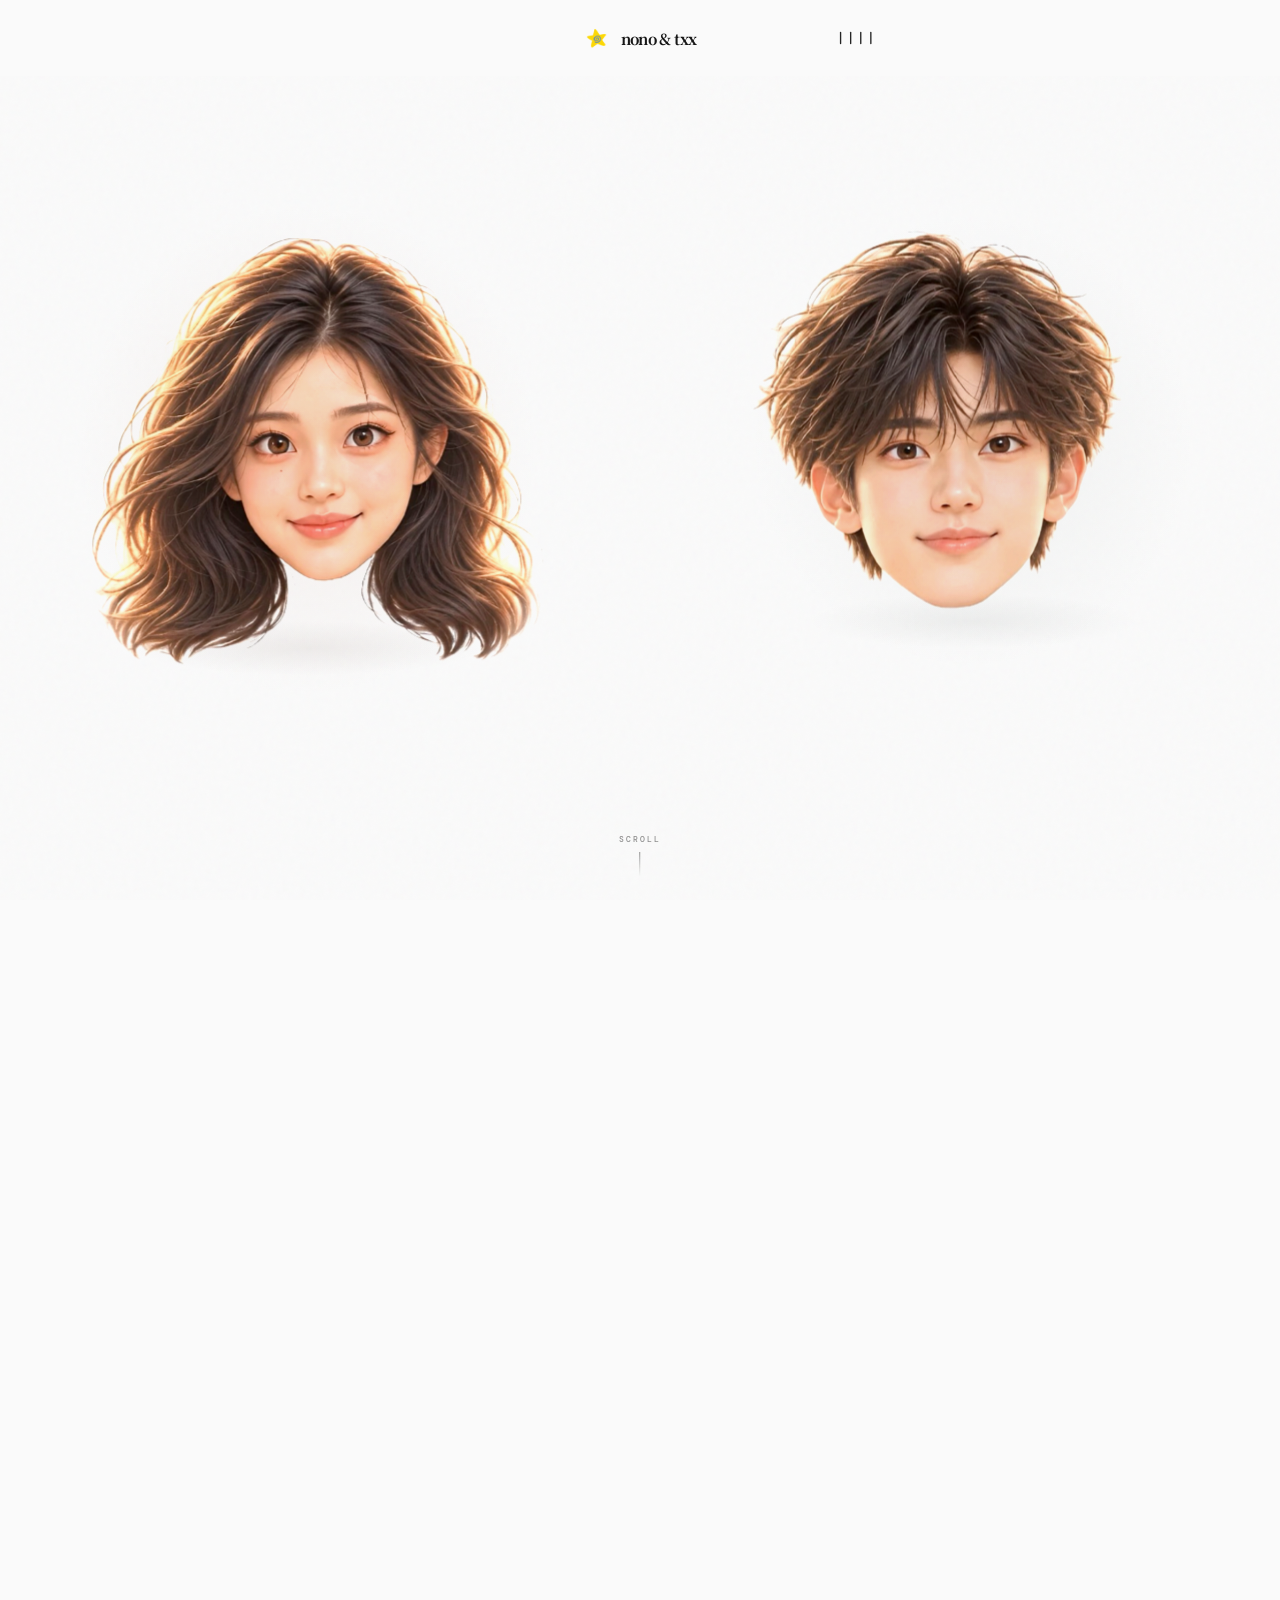
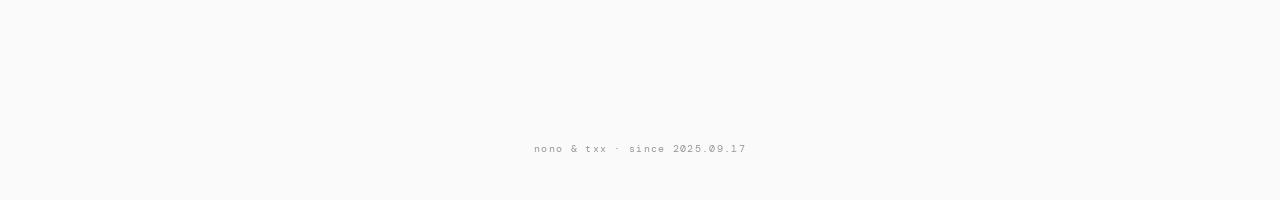
==== commit 2ce4712f: "Refresh public site design" ====
--- a/index.html
+++ b/index.html
@@ -59,6 +59,24 @@
     @media(prefers-reduced-motion:reduce){.scroll-cue:after{animation:none}}
     .hero.cover-page::after{display:block;z-index:1;inset:0;width:auto;aspect-ratio:auto;border:0;border-radius:0;box-shadow:none;background:radial-gradient(ellipse 25% 38% at 24% 50%,rgba(191,139,120,.11),transparent 72%),radial-gradient(ellipse 24% 35% at 76% 49%,rgba(141,152,143,.1),transparent 72%),radial-gradient(ellipse 18% 4% at 24% 72%,rgba(92,70,59,.075),transparent 76%),radial-gradient(ellipse 17% 4% at 76% 69%,rgba(69,75,70,.065),transparent 76%);pointer-events:none}
     .archive-row:hover .menu-label,.archive-row:focus-visible .menu-label{transform:translateY(-1px)}.profile-layer{transition:opacity .24s ease,transform .36s var(--ui-ease-out),visibility 0s .36s}.profile-portrait{transition:opacity .2s ease}.profile-portrait:hover{opacity:.94;transform:none}.music-toggle{transition:opacity .2s ease}.music-toggle:hover{opacity:.68;transform:translate(-50%,-50%)}
+    /* Shared product language for the personal archive. */
+    .profile-layer{color:var(--ui-ink);background:var(--ui-bg)}
+    .profile-head{height:var(--ui-header-height);padding:0 var(--ui-page-gutter);border-bottom:1px solid var(--ui-line);background:rgba(250,250,250,.96);box-shadow:none;backdrop-filter:none}
+    .profile-head span,.profile-close{font-family:var(--ui-font-sans);letter-spacing:.14em}.profile-close{color:var(--ui-muted)}
+    .profile-page{padding-top:108px}.profile-page:first-of-type{background:var(--ui-surface)}
+    .profile-gallery-page{padding-top:var(--ui-header-height);background:var(--ui-bg)}
+    .profile-gallery-layer{border-color:var(--ui-line)}
+    .profile-gallery-card,.profile-gallery-card.is-prev,.profile-gallery-card.is-next,.profile-gallery-card.is-current{border:0;border-radius:var(--ui-radius-md);background:var(--ui-surface-soft);box-shadow:var(--ui-shadow-card)}
+    .profile-gallery-card.is-prev,.profile-gallery-card.is-next{opacity:.84}
+    .profile-gallery-card.is-current{box-shadow:var(--ui-shadow-hover)}
+    .profile-gallery-card img{background:var(--ui-surface-soft)}
+    .profile-gallery-manage{width:32px;height:32px;color:var(--ui-ink);border:1px solid var(--ui-line);border-radius:9px;background:var(--ui-surface);backdrop-filter:none;transition:color .18s,background .18s,transform .2s var(--ui-ease-out)}
+    .profile-gallery-manage:hover{color:#fff;background:var(--ui-ink);transform:translateY(-1px)}
+    .profile-gallery-playback{border-color:var(--ui-line);background:var(--ui-surface);backdrop-filter:none}
+    #profilePhotoManager{border:1px solid var(--ui-line);border-radius:var(--ui-radius-lg);background:var(--ui-surface);box-shadow:var(--ui-shadow-dialog)}
+    #profilePhotoManager::backdrop{background:rgba(25,25,28,.28);backdrop-filter:none}
+    #profilePhotoManager .close{border-color:var(--ui-line);border-radius:9px;background:var(--ui-surface-soft)}
+    .profile-manager-item{border-color:var(--ui-line);border-radius:var(--ui-radius-sm);background:var(--ui-surface)}
   </style>
 </head>
 <body>
--- a/assets/page-transitions.css
+++ b/assets/page-transitions.css
@@ -0,0 +1,121 @@
+@view-transition{navigation:auto}
+
+:root{
+  --ui-bg:#fafafa;
+  --ui-bg-soft:#f5f5f3;
+  --ui-surface:#fff;
+  --ui-surface-soft:#f1f0ed;
+  --ui-ink:#1d1d1f;
+  --ui-muted:#6e6e73;
+  --ui-faint:#97979c;
+  --ui-line:rgba(29,29,31,.1);
+  --ui-accent:#a45d63;
+  --ui-danger:#984b50;
+  --ui-font-sans:-apple-system,BlinkMacSystemFont,"SF Pro Text","PingFang SC","Microsoft YaHei",sans-serif;
+  --ui-font-display:"Noto Serif SC","Songti SC","STSong",serif;
+  --ui-radius-sm:10px;
+  --ui-radius-md:16px;
+  --ui-radius-lg:22px;
+  --ui-radius-pill:999px;
+  --ui-content:1200px;
+  --ui-reading:720px;
+  --ui-header-height:68px;
+  --ui-page-gutter:clamp(24px,5vw,72px);
+  --ui-section-gap:clamp(72px,9vw,124px);
+  --ui-shadow-card:0 6px 24px rgba(20,20,22,.055);
+  --ui-shadow-hover:0 14px 38px rgba(20,20,22,.08);
+  --ui-shadow-dialog:0 24px 72px rgba(20,20,22,.16);
+  --ui-fast:.16s;
+  --ui-medium:.3s;
+  --ui-slow:.44s;
+  --ui-ease-out:cubic-bezier(.16,1,.3,1);
+  --ui-focus:rgba(164,93,99,.58);
+}
+
+html{background:var(--ui-bg);-webkit-font-smoothing:antialiased;text-rendering:optimizeLegibility}
+
+::selection{color:var(--ui-ink);background:rgba(164,93,99,.18)}
+
+:where(button,a,input,textarea,select,summary):focus-visible{
+  outline:2px solid var(--ui-focus);
+  outline-offset:3px;
+}
+
+body>:is(.top,.topbar,.site-header){
+  animation:shell-in .4s .04s cubic-bezier(.16,1,.3,1) both;
+}
+
+:is(.intro,.collection-head,.hero-copy,.lock-card)>*{
+  animation:content-in .48s cubic-bezier(.16,1,.3,1) both;
+}
+
+:is(.intro,.collection-head,.hero-copy,.lock-card)>:nth-child(2){animation-delay:.06s}
+:is(.intro,.collection-head,.hero-copy,.lock-card)>:nth-child(3){animation-delay:.11s}
+:is(.intro,.collection-head,.hero-copy,.lock-card)>:nth-child(n+4){animation-delay:.15s}
+
+dialog{
+  opacity:0;
+  transform:translateY(12px) scale(.985);
+  transition:opacity .22s ease,transform .32s var(--ui-ease-out),overlay .32s allow-discrete,display .32s allow-discrete;
+}
+
+dialog[open]{
+  opacity:1;
+  transform:none;
+}
+
+@starting-style{
+  dialog[open]{opacity:0;transform:translateY(12px) scale(.985)}
+}
+
+::view-transition-old(root){
+  animation:page-out .24s cubic-bezier(.4,0,1,1) both;
+}
+
+::view-transition-new(root){
+  animation:page-in .42s var(--ui-ease-out) both;
+}
+
+@keyframes page-out{
+  to{opacity:0;transform:scale(.994)}
+}
+
+@keyframes page-in{
+  from{opacity:0;transform:translateY(7px) scale(.997)}
+}
+
+@keyframes shell-in{
+  from{opacity:0;transform:translateY(-5px)}
+}
+
+@keyframes content-in{
+  from{opacity:0;transform:translateY(9px)}
+}
+
+.back{
+  transition:opacity .18s ease,transform .22s cubic-bezier(.2,.8,.2,1);
+}
+
+.back:hover{
+  opacity:.62;
+  transform:translateX(-2px);
+}
+
+.back:focus-visible{
+  outline-color:var(--ui-focus);
+  outline-offset:4px;
+  border-radius:4px;
+}
+
+@media(prefers-reduced-motion:reduce){
+  html{scroll-behavior:auto!important}
+  *,*::before,*::after{
+    animation-duration:.01ms!important;
+    animation-iteration-count:1!important;
+    transition-duration:.01ms!important;
+    transition-delay:0s!important;
+    scroll-behavior:auto!important;
+  }
+  ::view-transition-old(root),::view-transition-new(root){animation:none!important}
+  dialog{transform:none}
+}
